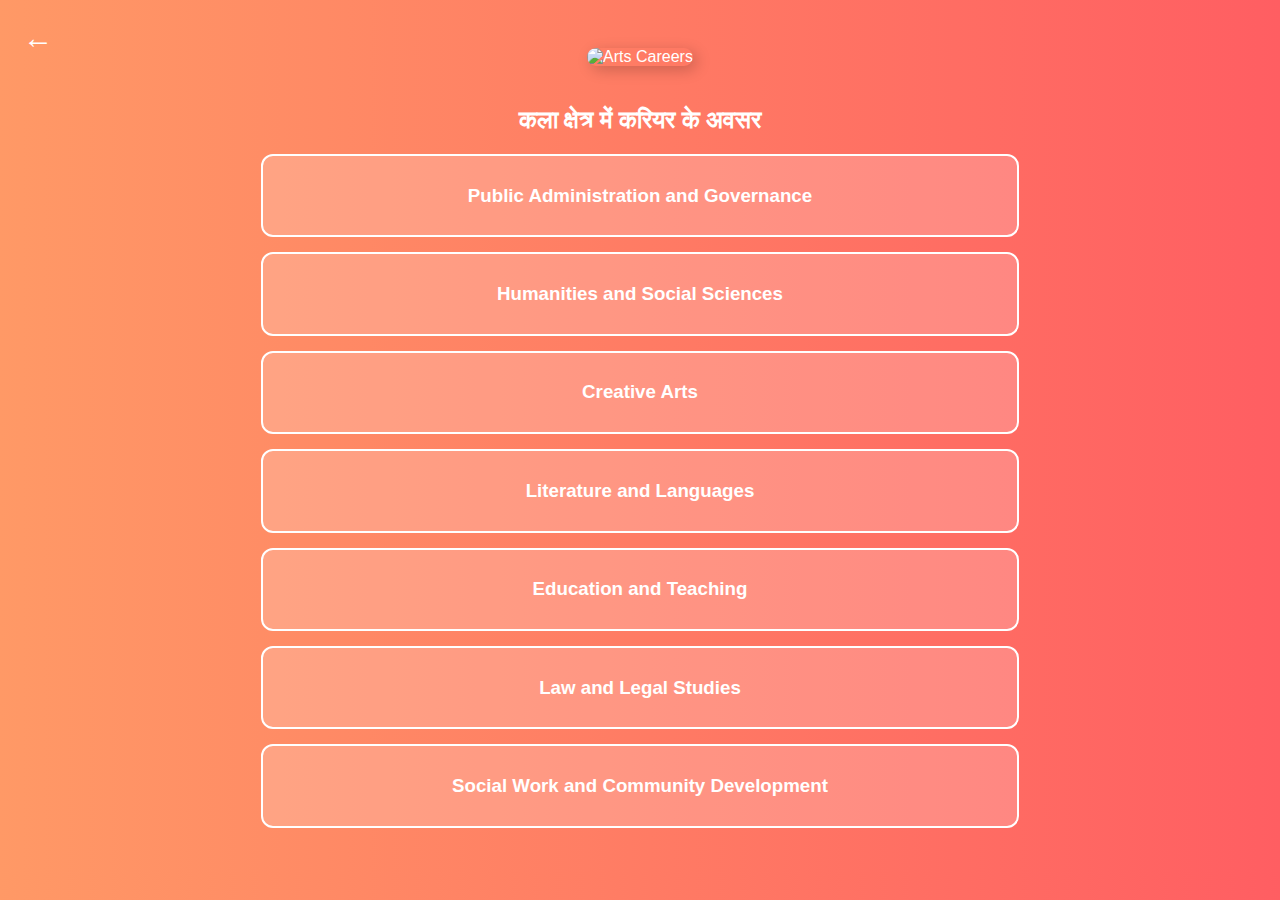
==== arts.html @ 61be7721 "Add files via upload" ====
<!DOCTYPE html>
<html lang="en">
  <head>
    <meta charset="UTF-8" />
    <meta name="viewport" content="width=device-width, initial-scale=1.0" />
    <title>Arts Careers</title>
    <link rel="stylesheet" href="styles.css" />
    <style>
      body {
        font-family: "Poppins", sans-serif;
        text-align: center;
        padding: 20px;
        background: linear-gradient(to right, #ff9966, #ff5e62);
        color: white;
        position: relative;
      }

      .back-btn {
        position: absolute;
        width: 20px;
        height: 20px;
        display: flex;
        justify-content: center;
        align-items: center;
        font-size: 30px;
        color: white;
        text-decoration: none;
        background: none;
        cursor: pointer;
        transition: transform 0.3s ease;
        z-index: 10;
      }

      .top-image {
        width: 100%;
        max-width: 1200px;
        height: 300px;
        object-fit: cover;
        margin: 20px auto;
        border-radius: 12px;
        box-shadow: 4px 4px 15px rgba(0, 0, 0, 0.2);
      }

      .career-box {
        display: block;
        width: 60%;
        margin: 15px auto;
        padding: 10px;
        border: 2px solid white;
        text-decoration: none;
        background: rgba(255, 255, 255, 0.2);
        border-radius: 12px;
        transition: all 0.3s ease;
        color: white;
        cursor: pointer;
      }

      .career-box:hover {
        background: rgba(255, 255, 255, 0.4);
        transform: scale(1.05);
      }

      .details {
        display: none;
        width: 80%;
        margin: 10px auto;
        background: rgba(255, 255, 255, 0.8);
        border-radius: 8px;
        color: #333;
      }
      .details p {
        width: 100%;
        text-align: left;
        line-height: 1.6;
      }
    </style>
  </head>
  <body>
    <a href="index.html" class="back-btn">←</a>
    <img src="./video_arts.gif" alt="Arts Careers" class="top-image" />
    <h2>कला क्षेत्र में करियर के अवसर</h2>

    <div class="career-box" onclick="toggleDetails('public-administration')">
      <h3>Public Administration and Governance</h3>
      <div class="details" id="public-administration">
        <p>
          <strong>Civil Services:</strong> सरकारी प्रशासन में पदों के लिए
          प्रतिस्पर्धी परीक्षाओं की तैयारी करना, जैसे IAS, IPS, या IFS, जो
          राष्ट्रीय नीति और शासन में योगदान करता है।
        </p>
      </div>
    </div>

    <div class="career-box" onclick="toggleDetails('humanities')">
      <h3>Humanities and Social Sciences</h3>
      <div class="details" id="humanities">
        <p>
          <strong>Psychology:</strong> मानव व्यवहार को समझने में एक करियर,
          जिसमें काउंसलिंग, थेरेपी, शोध, और मानव संसाधन के क्षेत्र में कार्य
          शामिल हैं।
        </p>
        <p>
          <strong>Sociology:</strong> सामाजिक व्यवहार, संरचनाओं और समस्याओं का
          अध्ययन करना, जो सामाजिक कार्य, सार्वजनिक नीति, और शोध के करियर की ओर
          ले जा सकता है।
        </p>
        <p>
          <strong>Political Science:</strong> शासन, राजनीतिक प्रणालियों और
          अंतरराष्ट्रीय संबंधों पर ध्यान केंद्रित करने वाला क्षेत्र, जो
          सार्वजनिक प्रशासन, कूटनीति, या नीति निर्माण में करियर की ओर ले जाता
          है।
        </p>
        <p>
          <strong>Anthropology:</strong> मानव समाजों, संस्कृतियों और विकास का
          अध्ययन करना, जो शोध, अकादमिक, या सांस्कृतिक संरक्षण के अवसर प्रदान
          करता है।
        </p>
      </div>
    </div>

    <div class="career-box" onclick="toggleDetails('creative-arts')">
      <h3>Creative Arts</h3>
      <div class="details" id="creative-arts">
        <p>
          <strong>Fine Arts:</strong> पेंटिंग, मूर्तिकला, या अन्य दृश्य कला को
          एक करियर के रूप में अपनाना, चाहे स्वतंत्र रूप से या संस्थाओं और गैलरी
          के माध्यम से।
        </p>
        <p>
          <strong>Graphic Design:</strong> रचनात्मकता और प्रौद्योगिकी का उपयोग
          करके लोगो, वेबसाइट्स, विज्ञापन, और अन्य दृश्य सामग्री डिज़ाइन करना।
        </p>
        <p>
          <strong>Animation and Multimedia:</strong> फिल्म, टेलीविजन, वीडियो
          गेम, या डिजिटल मीडिया प्लेटफ़ॉर्म के लिए एनीमेशन विकसित करना।
        </p>
        <p>
          <strong>Fashion Design:</strong> ब्रांड्स के लिए या एक स्वतंत्र
          डिज़ाइनर के रूप में कपड़े, सामान और पूरी कलेक्शन बनाना।
        </p>
        <p>
          <strong>Interior Design:</strong> स्थानों को कार्यात्मक और
          सौंदर्यपूर्ण रूप से आकर्षक बनाना, जो आवासीय, व्यावसायिक या कॉर्पोरेट
          डिज़ाइन में भूमिकाएं प्रदान करता है।
        </p>
        <p>
          <strong>Photography:</strong> विभिन्न उद्देश्यों के लिए छवियों को
          कैप्चर करने में विशेषज्ञता, जैसे वाणिज्यिक कार्य से लेकर कलात्मक
          फोटोग्राफी तक।
        </p>
      </div>
    </div>

    <div class="career-box" onclick="toggleDetails('literature')">
      <h3>Literature and Languages</h3>
      <div class="details" id="literature">
        <p>
          <strong>Literature:</strong> लेखक, कवि, या साहित्यिक आलोचक के रूप में
          एक करियर, जो रचनात्मक लेखन और प्रकाशन के माध्यम से साहित्यिक दुनिया
          में योगदान करता है।
        </p>
        <p>
          <strong>Journalism and Mass Communication:</strong> समाचार पत्रों,
          पत्रिकाओं, या डिजिटल प्लेटफार्मों के लिए लेखन, या रेडियो, टेलीविजन, या
          डिजिटल मीडिया में कार्य करना।
        </p>
        <p>
          <strong>Public Relations (PR):</strong> व्यक्तियों, संगठनों, या
          ब्रांड्स की सार्वजनिक छवि का प्रबंधन करना, मीडिया, कार्यक्रमों, और
          संचार के माध्यम से।
        </p>
        <p>
          <strong>Translation and Interpretation:</strong> एक भाषा से दूसरी भाषा
          में लिखित या मौखिक सामग्री का अनुवाद करना, जिसमें व्यापार, कूटनीति, और
          मीडिया में अवसर होते हैं।
        </p>
        <p>
          <strong>Linguistics:</strong> भाषाओं, उनके संरचना और विकास का अध्ययन
          करना, जिसमें शिक्षण, शोध, या भाषा संरक्षण के अवसर होते हैं।
        </p>
      </div>
    </div>

    <div class="career-box" onclick="toggleDetails('education')">
      <h3>Education and Teaching</h3>
      <div class="details" id="education">
        <p>
          <strong>Teaching:</strong> स्कूल या कॉलेज स्तर पर अंग्रेजी, इतिहास,
          राजनीतिक विज्ञान, या भूगोल जैसे विषयों को पढ़ाने में विशेषज्ञता।
        </p>
        <p>
          <strong>Educational Counseling:</strong> छात्रों को शैक्षिक चुनौतियों
          और करियर विकल्पों से निपटने में मदद करना, शिक्षा और व्यक्तिगत विकास पर
          मार्गदर्शन प्रदान करना।
        </p>
      </div>
    </div>

    <div class="career-box" onclick="toggleDetails('law')">
      <h3>Law and Legal Studies</h3>
      <div class="details" id="law">
        <p>
          <strong>Law:</strong> वकील, न्यायाधीश, या कानूनी सलाहकार के रूप में
          करियर बनाना, जो आपराधिक कानून, नागरिक कानून, कॉर्पोरेट कानून, या
          अंतर्राष्ट्रीय कानून जैसे क्षेत्रों में विशेषज्ञता रखता हो।
        </p>
        <p>
          <strong>Criminology:</strong> अपराध, कानून प्रवर्तन, और न्याय प्रणाली
          का अध्ययन करना, जो अपराध न्याय या फोरेंसिक विश्लेषण में भूमिकाओं की ओर
          ले जाता है।
        </p>
      </div>
    </div>

    <div class="career-box" onclick="toggleDetails('social-work-community')">
      <h3>Social Work and Community Development</h3>
      <div class="details" id="social-work-community">
        <p>
          <strong>Social Work:</strong> व्यक्तिगत या समुदायों को स्वास्थ्य
          देखभाल, शिक्षा, या गैर-लाभकारी संगठनों में सहायता और समर्थन प्रदान
          करना।
        </p>
        <p>
          <strong>Community Development:</strong> समुदायों की सामाजिक और आर्थिक
          भलाई को सुधारने के लिए परियोजनाओं की योजना और प्रबंधन करना, अक्सर
          एनजीओ या सरकारी संगठनों के साथ।
        </p>
      </div>
    </div>

    <script>
      let activeField = null;

      function toggleDetails(field) {
        if (activeField) {
          document.getElementById(activeField).style.display = "none";
        }
        if (activeField !== field) {
          document.getElementById(field).style.display = "block";
          activeField = field;
        } else {
          activeField = null;
        }
      }
    </script>
  </body>
</html>
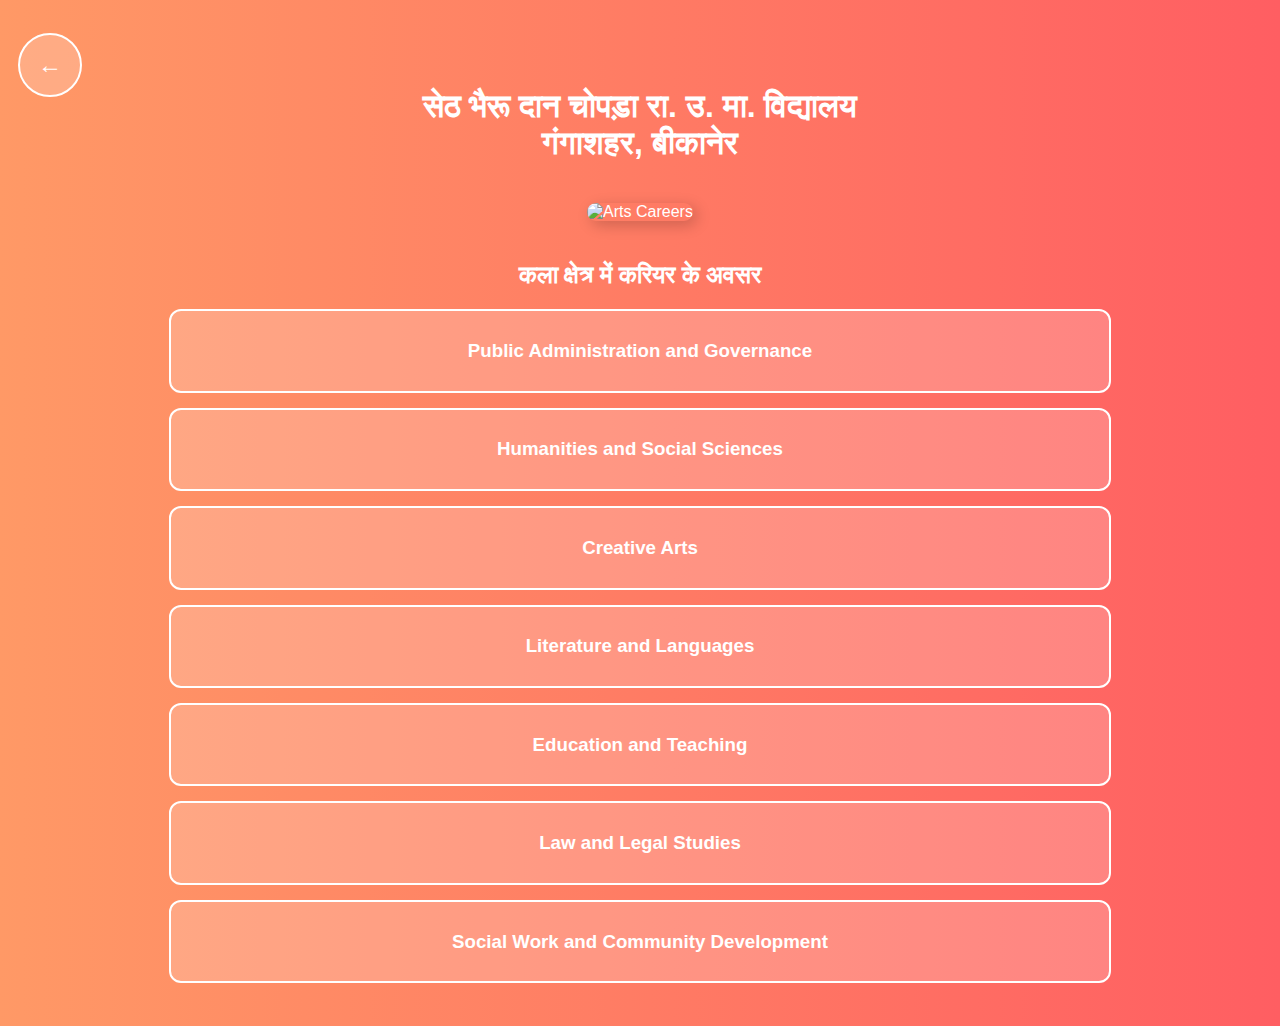
==== commit 69174304: "Update arts.html" ====
--- a/arts.html
+++ b/arts.html
@@ -17,23 +17,47 @@
 
       .back-btn {
         position: absolute;
+        top: 10px;
+        left: 10px;
         width: 20px;
         height: 20px;
         display: flex;
         justify-content: center;
         align-items: center;
-        font-size: 30px;
+        font-size: 24px;
         color: white;
         text-decoration: none;
-        background: none;
+        border-radius: 50%;
         cursor: pointer;
-        transition: transform 0.3s ease;
-        z-index: 10;
+        transition: transform 0.3s ease, background 0.3s ease;
+        z-index: 1000; 
+      }
+
+      h1 {
+        margin-top: 60px;
+        text-align: center;
+      }
+
+      @media (max-width: 768px) {
+        .back-btn {
+          top: 0px;
+          width: 5px;
+          height: 5px;
+        }
+
+        h1 {
+          margin-top: 0px;
+          font-size: 15px;
+        }
+        .top-image {
+          max-width: 420px !important;
+          height: 200px !important;
+        }
       }
 
       .top-image {
         width: 100%;
-        max-width: 1200px;
+        max-width: 1000px;
         height: 300px;
         object-fit: cover;
         margin: 20px auto;
@@ -43,7 +67,7 @@
 
       .career-box {
         display: block;
-        width: 60%;
+        width: 75%;
         margin: 15px auto;
         padding: 10px;
         border: 2px solid white;
@@ -62,7 +86,7 @@
 
       .details {
         display: none;
-        width: 80%;
+        width: 90%;
         margin: 10px auto;
         background: rgba(255, 255, 255, 0.8);
         border-radius: 8px;
@@ -76,7 +100,13 @@
     </style>
   </head>
   <body>
-    <a href="index.html" class="back-btn">←</a>
+    <div>
+      <a href="index.html" class="back-btn">←</a>
+    </div>
+    <h1>
+      सेठ भैरू दान चोपड़ा रा. उ. मा. विद्यालय <br />
+      गंगाशहर, बीकानेर
+    </h1>
     <img src="./video_arts.gif" alt="Arts Careers" class="top-image" />
     <h2>कला क्षेत्र में करियर के अवसर</h2>
 
--- a/styles.css
+++ b/styles.css
@@ -0,0 +1,34 @@
+
+body {
+    font-family: 'Poppins', sans-serif;
+    text-align: center;
+    padding: 20px;
+    background: linear-gradient(to right, #ff9966, #ff5e62);
+    color: white;
+}
+.field-box, .sub-field, .back-btn {
+    display: block;
+    width: 60%;
+    margin: 15px auto;
+    padding: 20px;
+    border: 2px solid white;
+    text-decoration: none;
+    font-weight: bold;
+    background: rgba(255, 255, 255, 0.2);
+    border-radius: 12px;
+    transition: all 0.3s ease;
+    color: white;
+}
+.field-box:hover, .sub-field:hover, .back-btn:hover {
+    background: rgba(255, 255, 255, 0.4);
+    transform: scale(1.05);
+}
+.details {
+    display: none;
+    width: 60%;
+    margin: 10px auto;
+    padding: 10px;
+    background: rgba(255, 255, 255, 0.2);
+    border-radius: 8px;
+    color: #333;
+}
